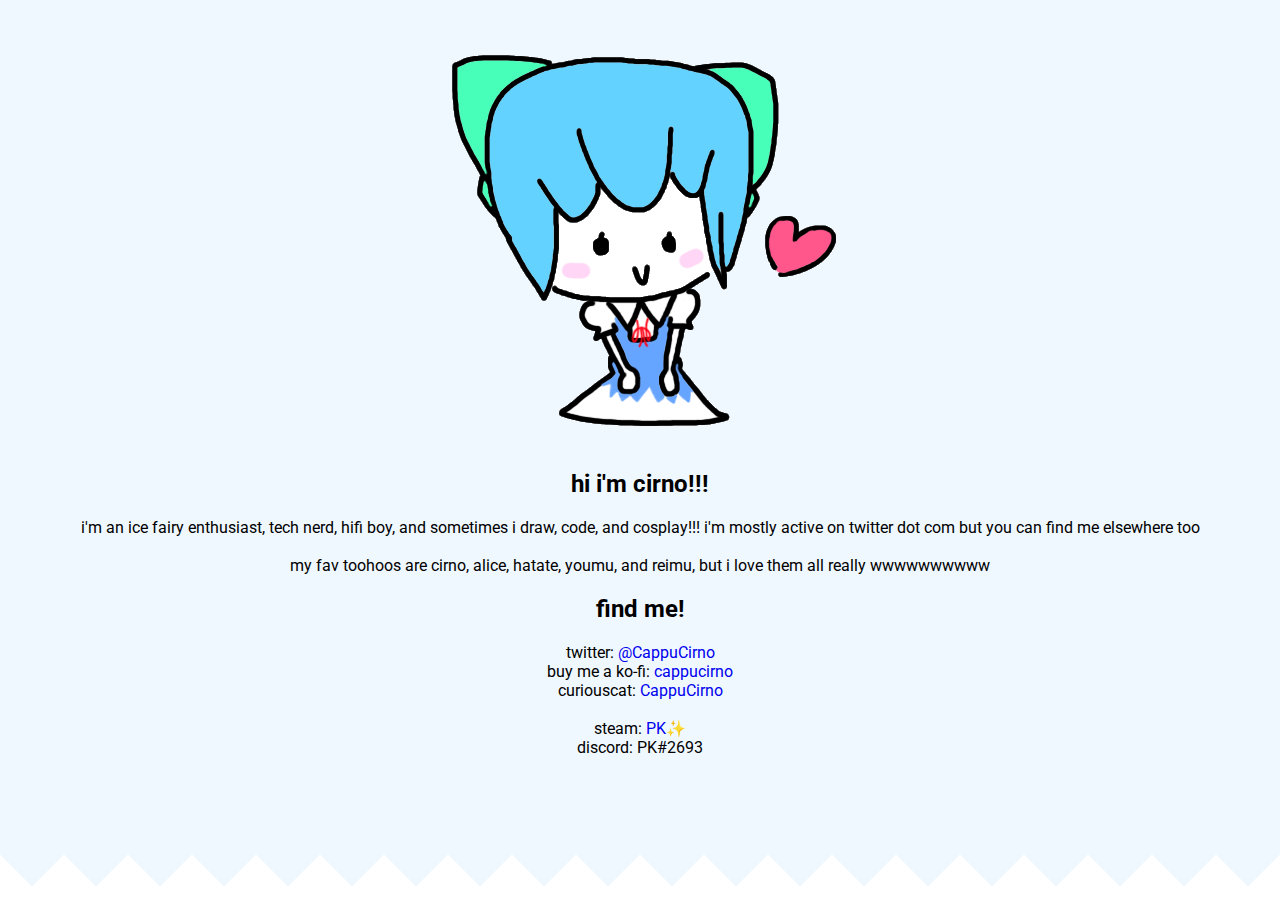
==== index.html @ 6cee3a95 "Changed Index, added 404" ====
<html>

<head>
    <title>cirno rocks</title>

    <meta name="viewport" content="width=device-width, initial-scale=1.0">

    <link href="https://fonts.googleapis.com/css?family=Roboto:300,400,700" rel="stylesheet">
    <link rel="stylesheet" type="text/css" href="css/stylesheet.css">

    <!-- Global site tag (gtag.js) - Google Analytics -->
    <script async src="https://www.googletagmanager.com/gtag/js?id=UA-113532222-1"></script>
    <script>
        window.dataLayer = window.dataLayer || [];

        function gtag() {
            dataLayer.push(arguments);
        }
        gtag('js', new Date());

        gtag('config', 'UA-113532222-1');
    </script>

</head>



<body>

    <div class="body" style="align-content: center">

        <div class="image">
            <img src=img/chibi.png alt="kawaii ice childs" title="i need to replace this">
        </div>

        <div class="title" style="">
            <center>
                <h2>hi i'm cirno!!!</h2>
            </center>
        </div>

        <div class="bio">
            <center>
                <a>
                    i'm an ice fairy enthusiast, tech nerd, hifi boy, and sometimes i draw, code, and cosplay!!!
                </a>
                <a>
                    i'm mostly active on twitter dot com but you can find me elsewhere too
                </a>

                <br>
                <br>

                <a>
                    my fav toohoos are cirno, alice, hatate, youmu, and reimu, but i love them all really wwwwwwwwww
                </a>
            </center>
        </div>

        <div class="links">
            <h2>find me!</h2>
            <a>twitter: </a> <a href="https://twitter.com/CappuCirno">@CappuCirno</a>
            <br>
            <a>buy me a ko-fi: </a> <a href="https://ko-fi.com/cappucirno">cappucirno</a>
            <br>
            <a>curiouscat:</a> <a href="http://curiouscat.me/CappuCirno"> CappuCirno</a>
            <br>
            <br>
            <a>steam: </a> <a href="https://steamcommunity.com/id/PKFifer"> PK✨</a>
            <br>
            <a>discord: PK#2693</a>
            <br>
            <br>
            <br>
            <br>
            <br>
            
        </div>
    </div>

</body>



<footer>

    <div class="footer-text" style="margin-top: 50px;">
        
    </div>

</footer>

</html>
---- css/stylesheet.css ----
body {
    width="device-width";
    background-color: aliceblue;
}

footer {
    display: block;
    position: fixed;
    width: 100%;
    left: 0;
    right: 0;
    bottom: 0;

    margin-top: 30px;
}

footer {
    margin-top: 20px;
    background: linear-gradient(-45deg, #ffffff 32px, transparent 0), linear-gradient(45deg, #ffffff 32px, transparent 0);
    border: 0;
    background-position: left-bottom;
    background-repeat: repeat-x;
    background-size: 64px 64px;
    content: " ";
    display: block;
    position: fixed;
    bottom: 0;
    left: 0;
    width: 100%;
    height: 64px;
}

.footer-text {

    font-family: 'Roboto', sans-serif;
    text-align: center;
    font-size: 1em;
    margin-bottom: auto;

}

.wip {
    position: relative;

    text-align: center;
    font-family: 'Roboto', sans-serif;
    font-size: 20pt;

    margin-top: 25vh;

}

.body {
    position: relative;

    text-align: center;
    font-family: 'Roboto', sans-serif;
    font-size: 12pt;

    margin-top: 50px;

}

.bio {
    
    margin-left: 30px;
    margin-right: 30px;
    
}

a {
    text-decoration: none;
}
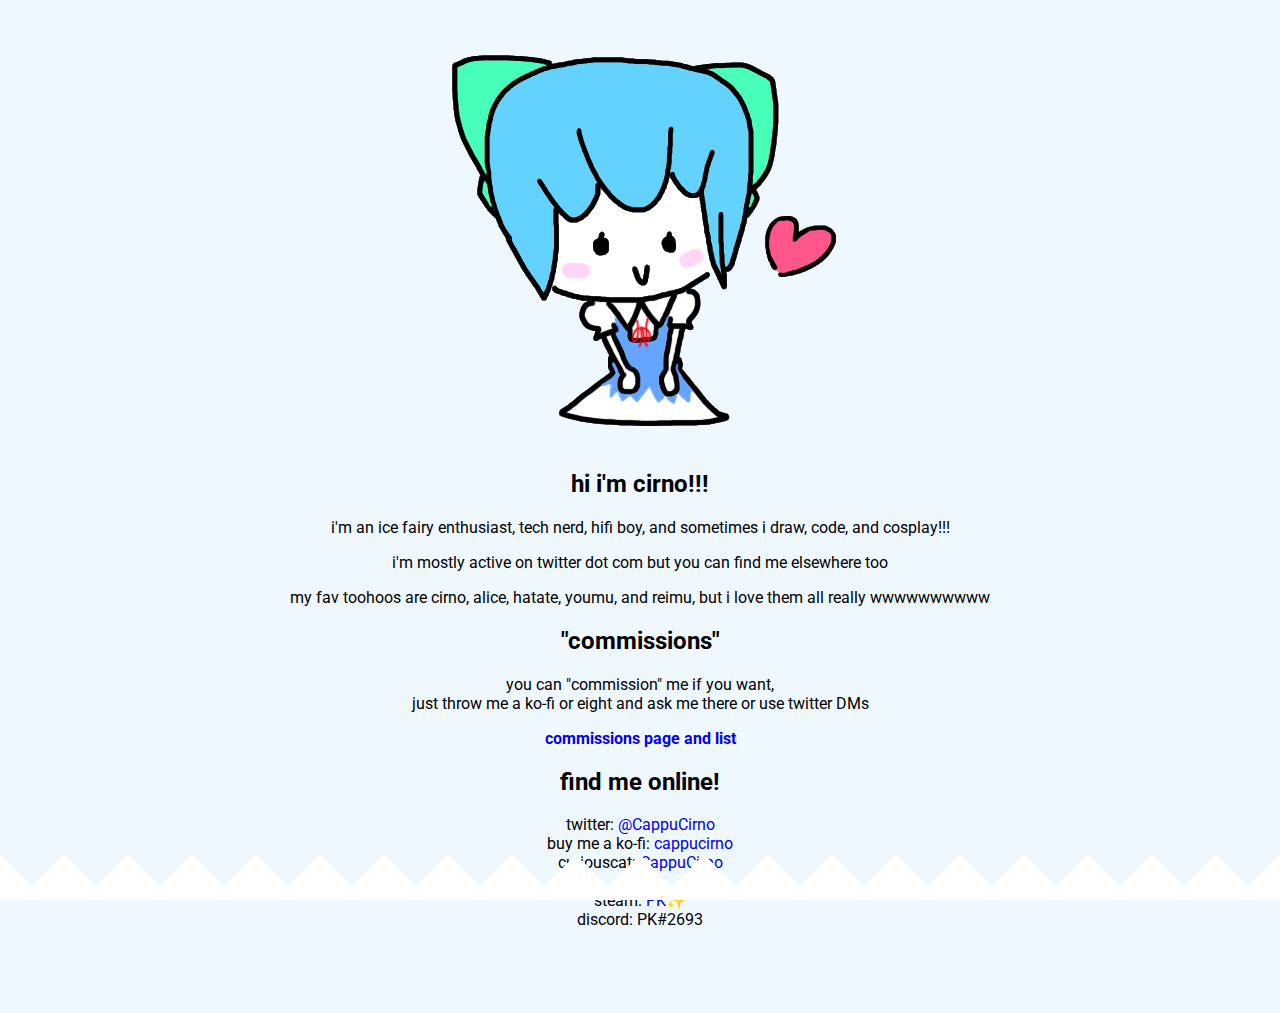
==== commit 939f60fd: "added commissions page" ====
--- a/index.html
+++ b/index.html
@@ -19,6 +19,7 @@
         gtag('js', new Date());
 
         gtag('config', 'UA-113532222-1');
+
     </script>
 
 </head>
@@ -40,25 +41,26 @@
         </div>
 
         <div class="bio">
-            <center>
-                <a>
-                    i'm an ice fairy enthusiast, tech nerd, hifi boy, and sometimes i draw, code, and cosplay!!!
-                </a>
-                <a>
-                    i'm mostly active on twitter dot com but you can find me elsewhere too
-                </a>
-
-                <br>
-                <br>
-
-                <a>
-                    my fav toohoos are cirno, alice, hatate, youmu, and reimu, but i love them all really wwwwwwwwww
-                </a>
+            <p>
+                i'm an ice fairy enthusiast, tech nerd, hifi boy, and sometimes i draw, code, and cosplay!!!
+            </p>
+            <p>i'm mostly active on twitter dot com but you can find me elsewhere too
+            </p>
+            <p>
+                my fav toohoos are cirno, alice, hatate, youmu, and reimu, but i love them all really wwwwwwwwww
+            </p>
             </center>
         </div>
 
+        <div class="comms">
+            <h2>"commissions"</h2>
+            <p>you can "commission" me if you want, <br>just throw me a ko-fi or eight and ask me there or use twitter DMs</p>
+            <b><a class="" href="comms.html">commissions page and list</a></b>
+
+        </div>
+
         <div class="links">
-            <h2>find me!</h2>
+            <h2>find me online!</h2>
             <a>twitter: </a> <a href="https://twitter.com/CappuCirno">@CappuCirno</a>
             <br>
             <a>buy me a ko-fi: </a> <a href="https://ko-fi.com/cappucirno">cappucirno</a>
@@ -74,7 +76,7 @@
             <br>
             <br>
             <br>
-            
+
         </div>
     </div>
 
@@ -85,7 +87,7 @@
 <footer>
 
     <div class="footer-text" style="margin-top: 50px;">
-        
+
     </div>
 
 </footer>
--- a/css/stylesheet.css
+++ b/css/stylesheet.css
@@ -15,7 +15,7 @@
 }
 
 footer {
-    margin-top: 20px;
+    margin-top: 50px;
     background: linear-gradient(-45deg, #ffffff 32px, transparent 0), linear-gradient(45deg, #ffffff 32px, transparent 0);
     border: 0;
     background-position: left-bottom;
@@ -68,6 +68,10 @@
     
 }
 
+.bold {
+    text-decoration: 
+}
+
 a {
     text-decoration: none;
 }
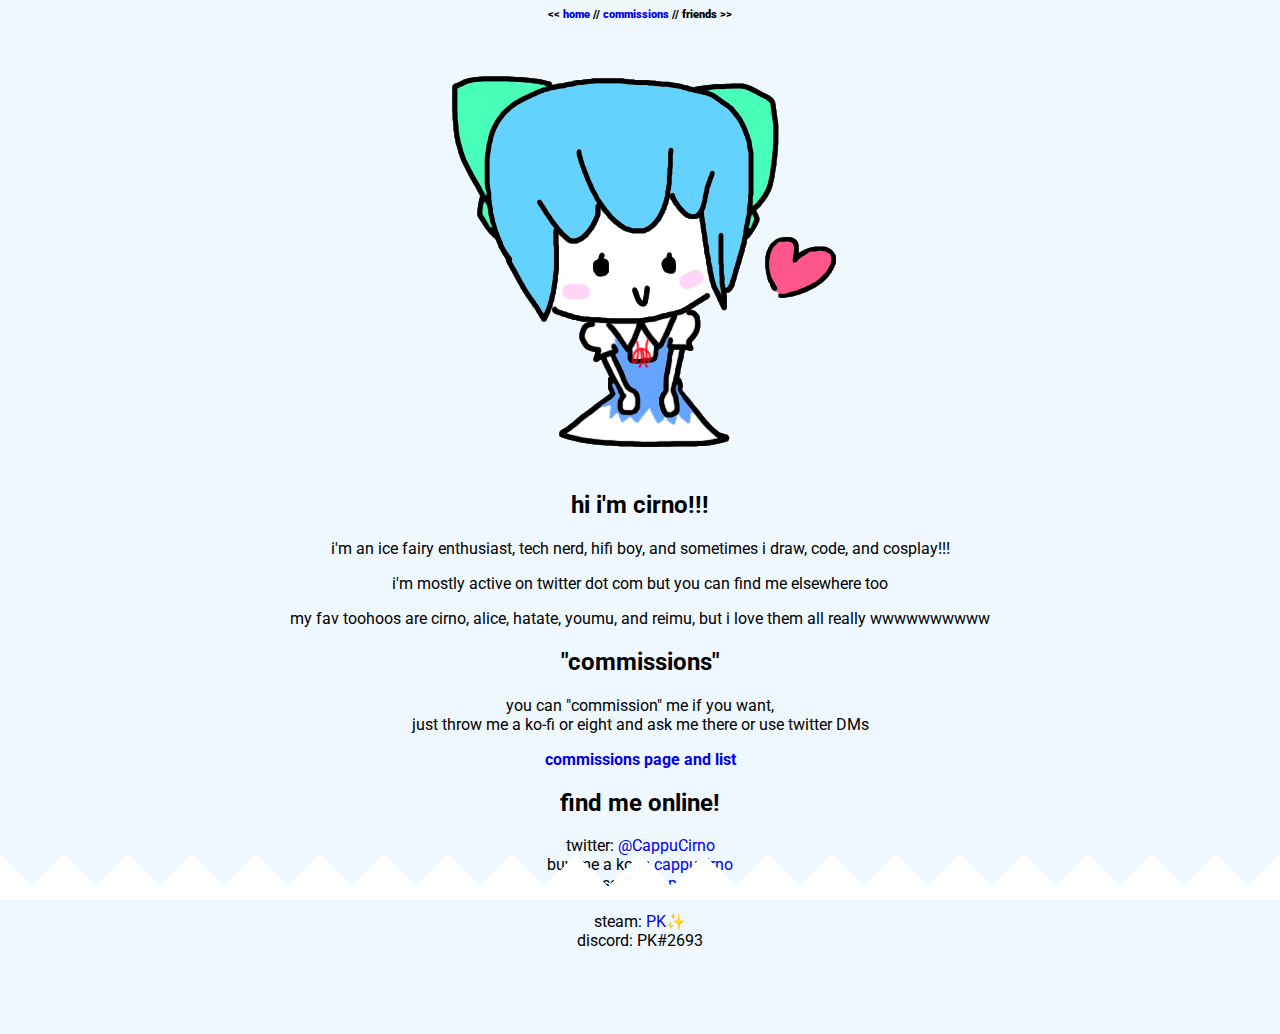
==== commit 67c0639d: "added basic navbar" ====
--- a/index.html
+++ b/index.html
@@ -19,8 +19,17 @@
         gtag('js', new Date());
 
         gtag('config', 'UA-113532222-1');
+    </script>
 
-    </script>
+    <div class="nav">
+        <a><<</a>
+        <a href="index.html">home</a>
+        <a> // </a>
+        <a href="comms.html">commissions</a>
+        <a>//</a>
+        <a href-"friends.html">friends</a>
+        <a>>></a>
+    </div>
 
 </head>
 
--- a/css/stylesheet.css
+++ b/css/stylesheet.css
@@ -39,6 +39,13 @@
 
 }
 
+.nav {
+    text-align: center;
+    font-family: 'Roboto', sans-serif;
+    font-size: 8pt;
+    font-weight: 1000;
+}
+
 .wip {
     position: relative;
 
@@ -62,14 +69,14 @@
 }
 
 .bio {
-    
+
     margin-left: 30px;
     margin-right: 30px;
-    
+
 }
 
 .bold {
-    text-decoration: 
+    text-decoration:
 }
 
 a {
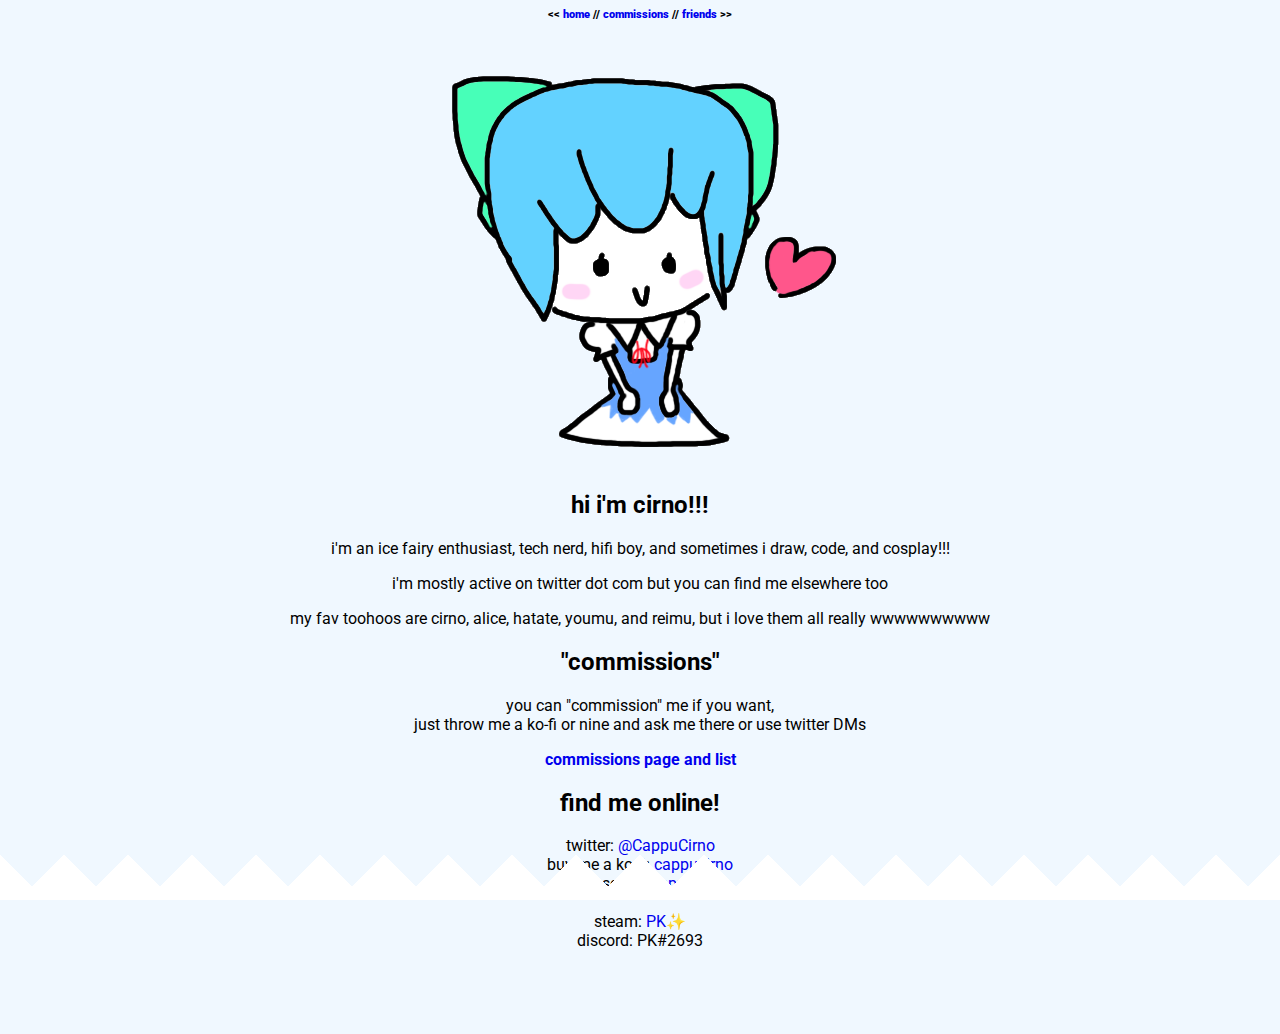
==== commit 2e7d86a9: "fixed /friends link in nav" ====
--- a/index.html
+++ b/index.html
@@ -22,13 +22,13 @@
     </script>
 
     <div class="nav">
-        <a><<</a>
+        <a> << </a> 
         <a href="index.html">home</a>
         <a> // </a>
         <a href="comms.html">commissions</a>
-        <a>//</a>
-        <a href-"friends.html">friends</a>
-        <a>>></a>
+        <a> // </a>
+        <a href="friends.html">friends</a>
+        <a> >> </a>
     </div>
 
 </head>
@@ -43,10 +43,10 @@
             <img src=img/chibi.png alt="kawaii ice childs" title="i need to replace this">
         </div>
 
-        <div class="title" style="">
-            <center>
-                <h2>hi i'm cirno!!!</h2>
-            </center>
+        <div class="title">
+
+            <h2>hi i'm cirno!!!</h2>
+
         </div>
 
         <div class="bio">
@@ -58,12 +58,12 @@
             <p>
                 my fav toohoos are cirno, alice, hatate, youmu, and reimu, but i love them all really wwwwwwwwww
             </p>
-            </center>
+            
         </div>
 
         <div class="comms">
             <h2>"commissions"</h2>
-            <p>you can "commission" me if you want, <br>just throw me a ko-fi or eight and ask me there or use twitter DMs</p>
+            <p>you can "commission" me if you want, <br>just throw me a ko-fi or nine and ask me there or use twitter DMs</p>
             <b><a class="" href="comms.html">commissions page and list</a></b>
 
         </div>
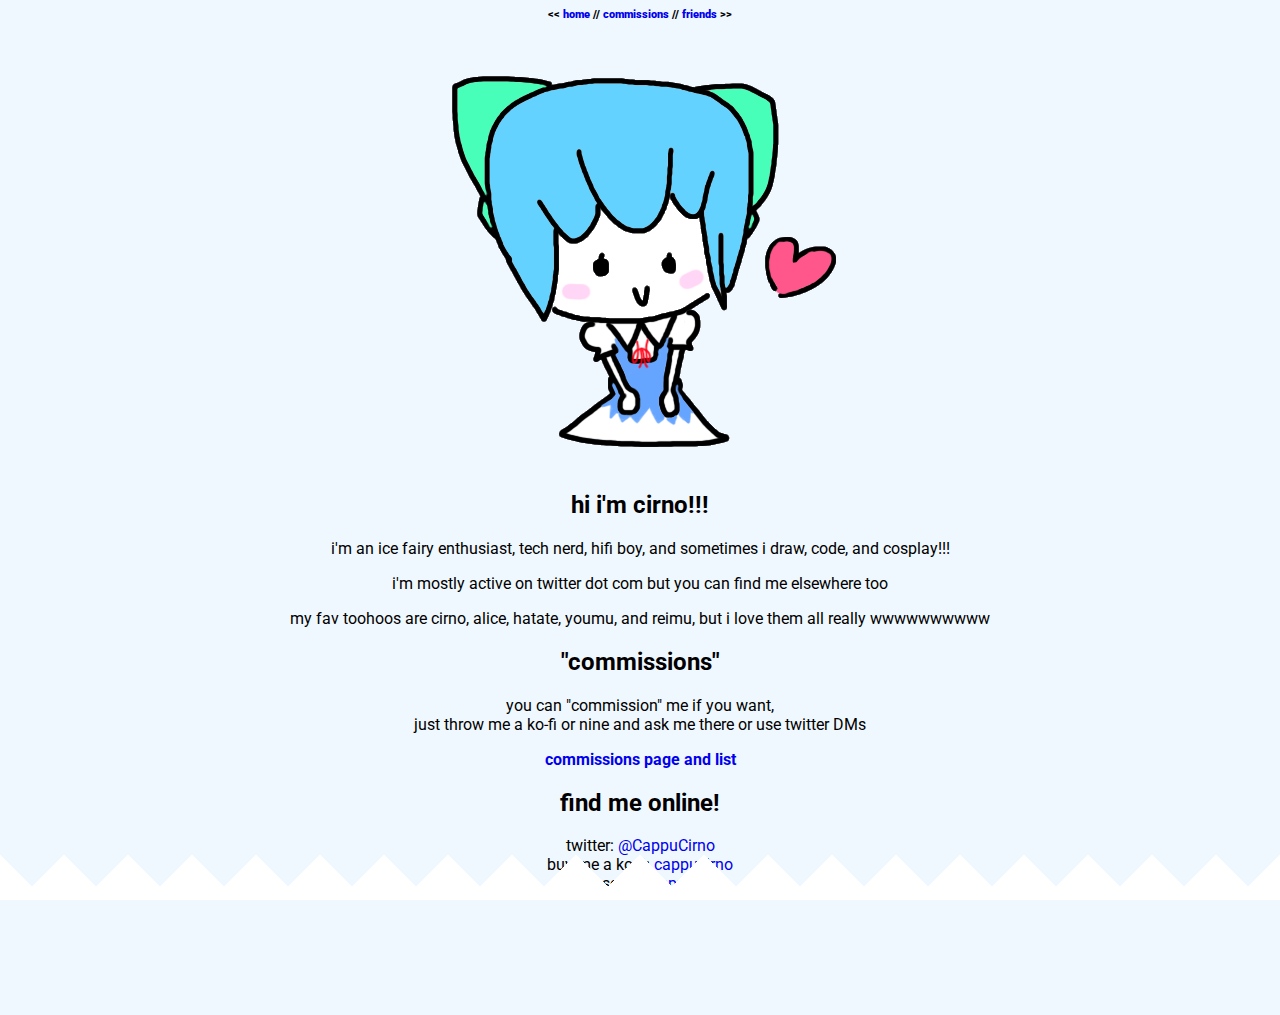
==== commit d87e1bba: "removed things" ====
--- a/index.html
+++ b/index.html
@@ -77,9 +77,8 @@
             <a>curiouscat:</a> <a href="http://curiouscat.me/CappuCirno"> CappuCirno</a>
             <br>
             <br>
-            <a>steam: </a> <a href="https://steamcommunity.com/id/PKFifer"> PK✨</a>
-            <br>
-            <a>discord: PK#2693</a>
+        
+
             <br>
             <br>
             <br>
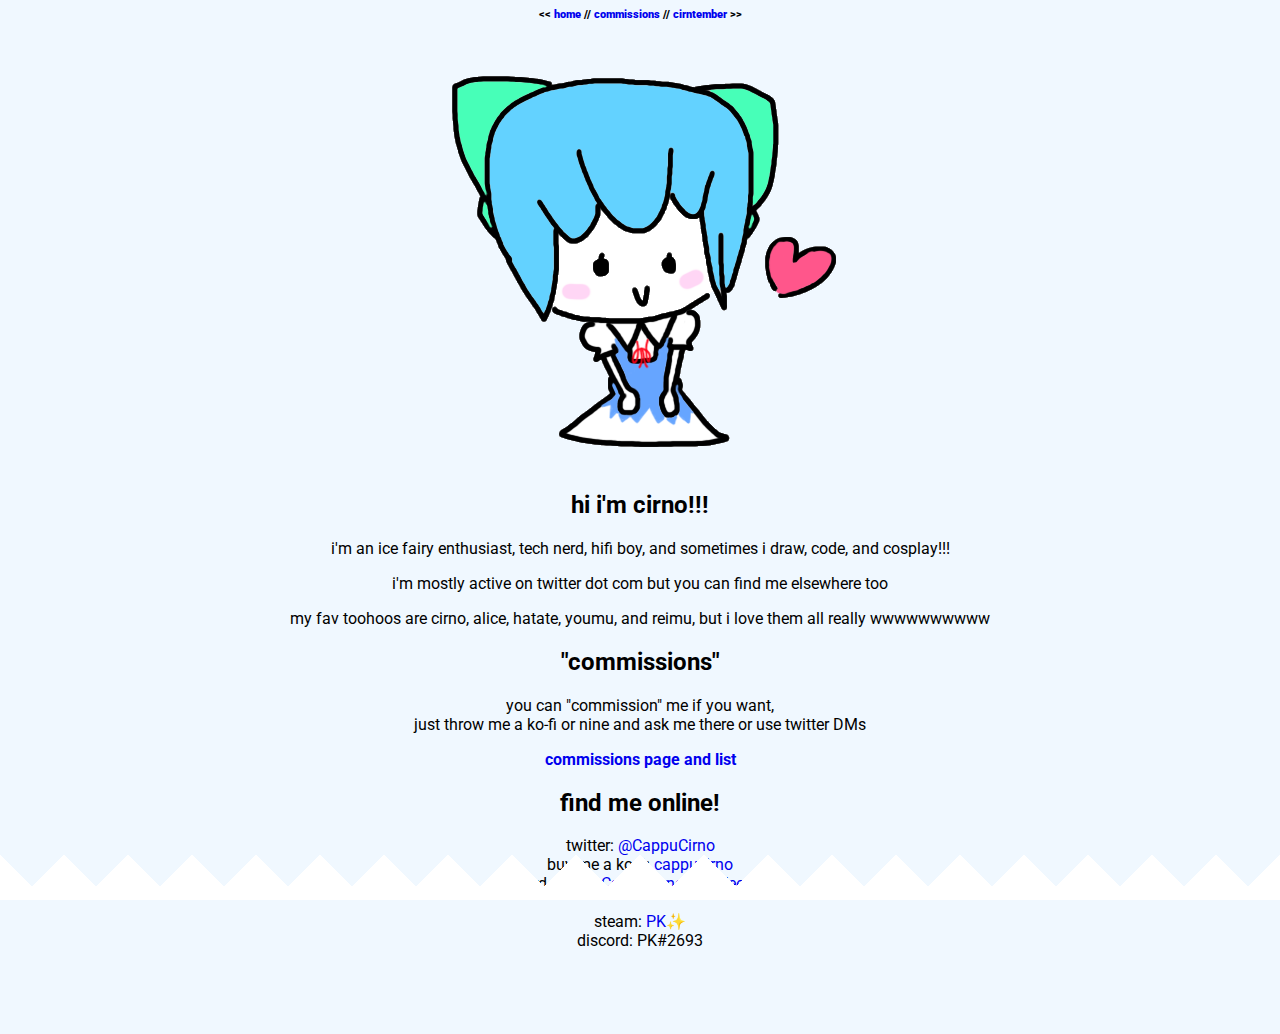
==== commit eafa7306: "Added Cirntember content (WIP)" ====
--- a/index.html
+++ b/index.html
@@ -27,7 +27,7 @@
         <a> // </a>
         <a href="comms.html">commissions</a>
         <a> // </a>
-        <a href="friends.html">friends</a>
+        <a href="cirntember.html">cirntember</a>
         <a> >> </a>
     </div>
 
@@ -62,6 +62,7 @@
         </div>
 
         <div class="comms">
+            
             <h2>"commissions"</h2>
             <p>you can "commission" me if you want, <br>just throw me a ko-fi or nine and ask me there or use twitter DMs</p>
             <b><a class="" href="comms.html">commissions page and list</a></b>
@@ -74,11 +75,12 @@
             <br>
             <a>buy me a ko-fi: </a> <a href="https://ko-fi.com/cappucirno">cappucirno</a>
             <br>
-            <a>curiouscat:</a> <a href="http://curiouscat.me/CappuCirno"> CappuCirno</a>
+            <a>discord server:</a> <a href="https://discord.gg/J4df75V6J5"> CappuCirno's Coffee Shop</a>
             <br>
             <br>
-        
-
+            <a>steam: </a> <a href="https://steamcommunity.com/id/peekplz"> PK✨</a>
+            <br>
+            <a>discord: PK#2693</a>
             <br>
             <br>
             <br>
--- a/css/stylesheet.css
+++ b/css/stylesheet.css
@@ -1,5 +1,5 @@
 body {
-    width="device-width";
+    width:"device-width";
     background-color: aliceblue;
 }
 
@@ -76,7 +76,7 @@
 }
 
 .bold {
-    text-decoration:
+    text-decoration: bold;
 }
 
 a {
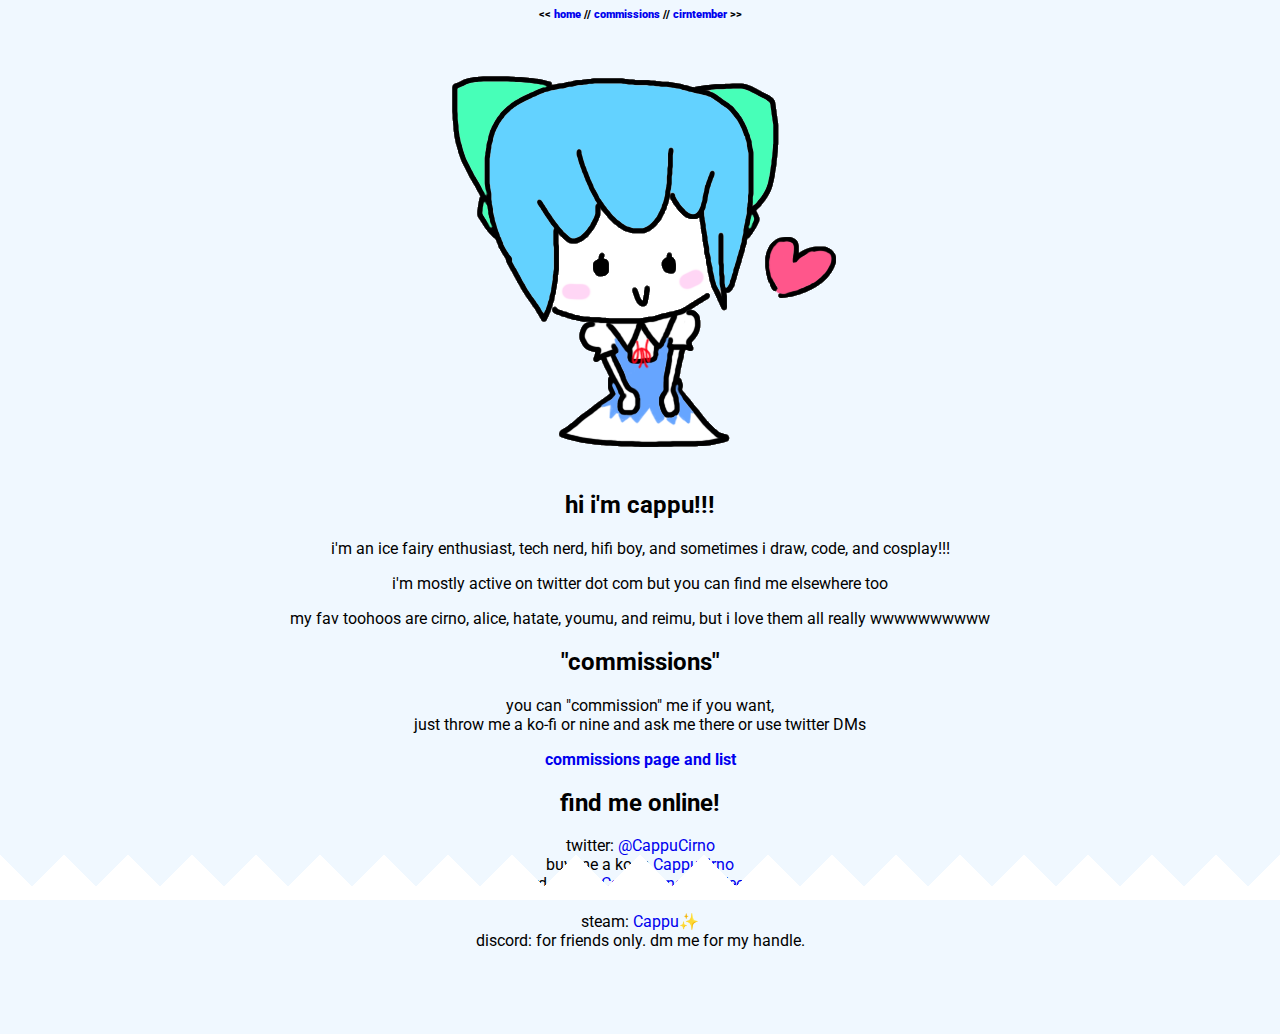
==== commit 12903a6c: "Updated index details." ====
--- a/index.html
+++ b/index.html
@@ -45,7 +45,7 @@
 
         <div class="title">
 
-            <h2>hi i'm cirno!!!</h2>
+            <h2>hi i'm cappu!!!</h2>
 
         </div>
 
@@ -73,14 +73,15 @@
             <h2>find me online!</h2>
             <a>twitter: </a> <a href="https://twitter.com/CappuCirno">@CappuCirno</a>
             <br>
-            <a>buy me a ko-fi: </a> <a href="https://ko-fi.com/cappucirno">cappucirno</a>
+            <a>buy me a ko-fi: </a> <a href="https://ko-fi.com/cappucirno">Cappucirno</a>
             <br>
             <a>discord server:</a> <a href="https://discord.gg/J4df75V6J5"> CappuCirno's Coffee Shop</a>
             <br>
             <br>
-            <a>steam: </a> <a href="https://steamcommunity.com/id/peekplz"> PK✨</a>
+
+            <a>steam: </a> <a href="https://steamcommunity.com/id/cappycirno"> Cappu✨</a>
             <br>
-            <a>discord: PK#2693</a>
+            <a>discord: for friends only. dm me for my handle.</a>
             <br>
             <br>
             <br>
